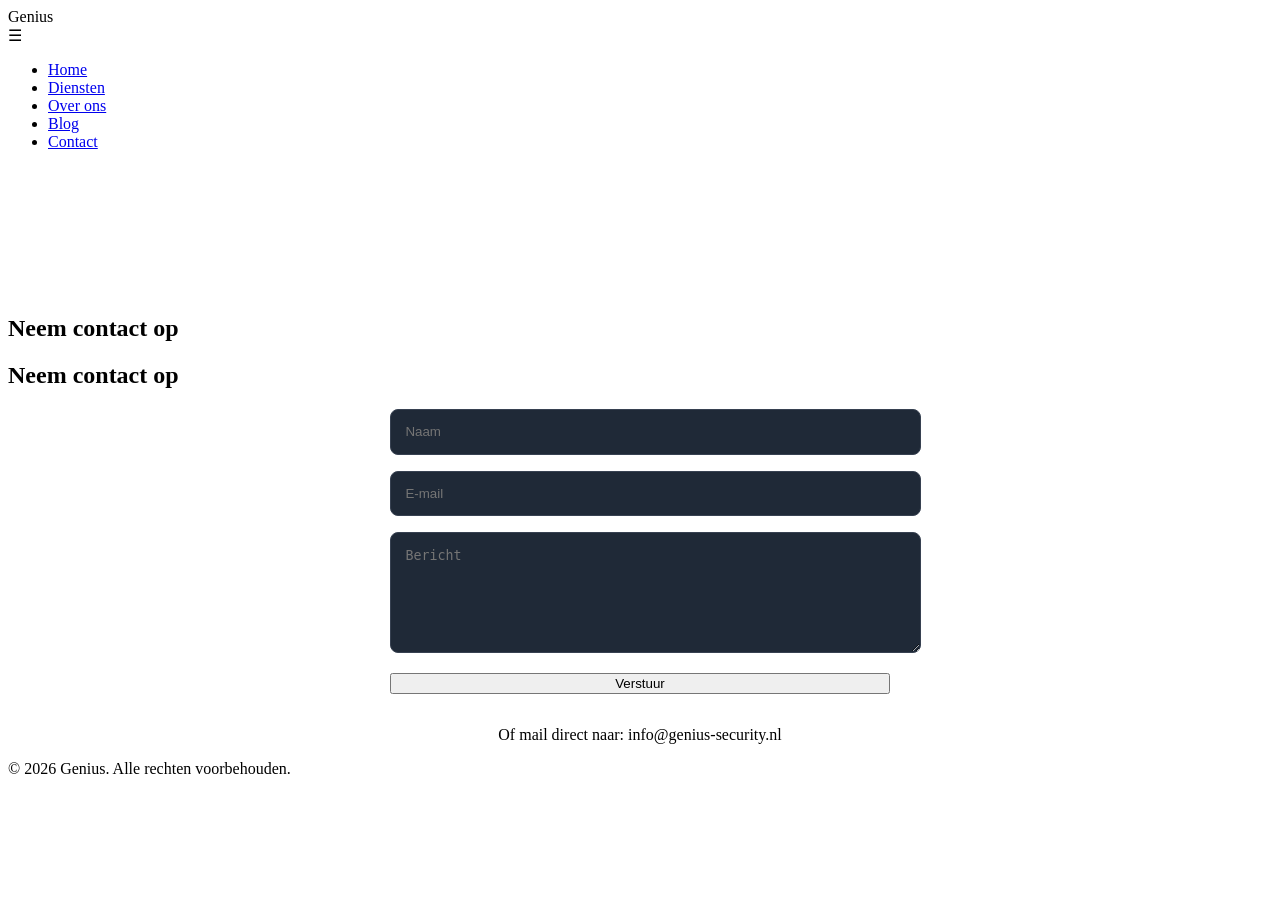
==== contact.html @ 11c11cdc "Create contact.html" ====
<!DOCTYPE html>
<html lang="nl">
<head>
  <meta charset="UTF-8" />
  <meta name="viewport" content="width=device-width, initial-scale=1.0" />
  <title>Contact | Genius</title>
  <link rel="stylesheet" href="css/style.css" />
</head>
<body>
  <header>
    <nav>
      <div class="logo">Genius</div>
      <div class="menu-toggle">☰</div>
      <ul class="nav-links">
        <li><a href="index.html">Home</a></li>
        <li><a href="diensten.html">Diensten</a></li>
        <li><a href="over.html">Over ons</a></li>
        <li><a href="blog.html">Blog</a></li>
        <li><a href="contact.html">Contact</a></li>
      </ul>
    </nav>
  </header>

  <section style="padding-top: 8rem;">
    <h2>Neem contact op</h2>
     <h2>Neem contact op</h2>
    <form action="https://formspree.io/f/jouw-form-id" method="POST" style="max-width:500px; margin:0 auto;">
      <input type="text" name="naam" placeholder="Naam" required style="width:100%; padding:0.9rem; margin-bottom:1rem; background:#1f2937; border:1px solid #374151; border-radius:0.5rem; color:white;" />
      <input type="email" name="email" placeholder="E-mail" required style="width:100%; padding:0.9rem; margin-bottom:1rem; background:#1f2937; border:1px solid #374151; border-radius:0.5rem; color:white;" />
      <textarea name="bericht" placeholder="Bericht" rows="6" style="width:100%; padding:0.9rem; margin-bottom:1rem; background:#1f2937; border:1px solid #374151; border-radius:0.5rem; color:white;"></textarea>
      <button type="submit" class="btn" style="width:100%;">Verstuur</button>
    </form>
    <p style="text-align:center; margin-top:2rem; color:var(--muted);">Of mail direct naar: info@genius-security.nl</p>
  </section>

  <footer>
    <p>&copy; 2026 Genius. Alle rechten voorbehouden.</p>
  </footer>
  <script src="js/script.js"></script>
</body>
</html>
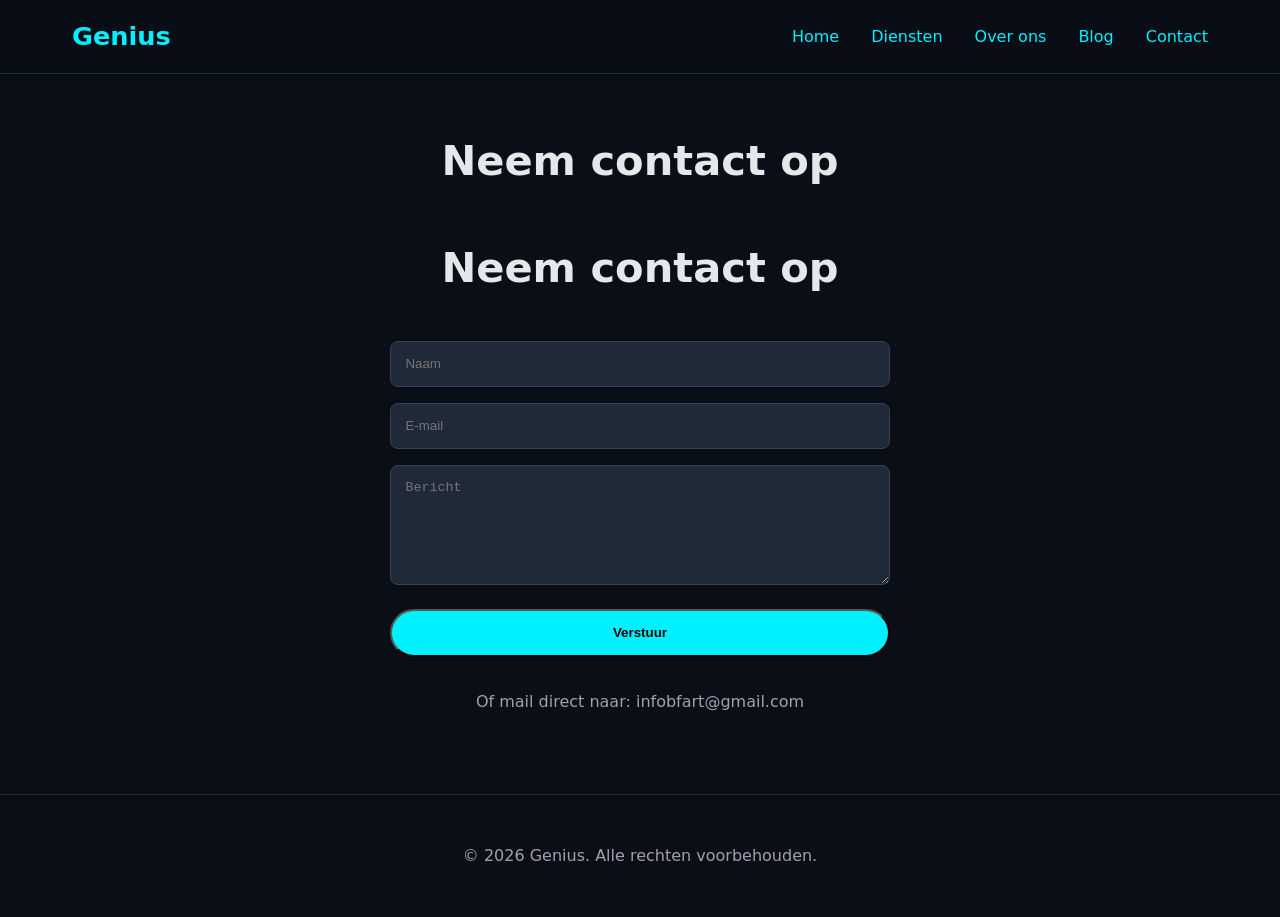
==== commit be6918cc: "Update contact.html" ====
--- a/contact.html
+++ b/contact.html
@@ -30,7 +30,7 @@
       <textarea name="bericht" placeholder="Bericht" rows="6" style="width:100%; padding:0.9rem; margin-bottom:1rem; background:#1f2937; border:1px solid #374151; border-radius:0.5rem; color:white;"></textarea>
       <button type="submit" class="btn" style="width:100%;">Verstuur</button>
     </form>
-    <p style="text-align:center; margin-top:2rem; color:var(--muted);">Of mail direct naar: info@genius-security.nl</p>
+    <p style="text-align:center; margin-top:2rem; color:var(--muted);">Of mail direct naar: infobfart@gmail.com</p>
   </section>
 
   <footer>
--- a/css/style.css
+++ b/css/style.css
@@ -0,0 +1,78 @@
+:root {
+  --bg: #0a0e17;
+  --card: #111827;
+  --accent: #00f0ff;
+  --accent2: #7c3aed;
+  --text: #e5e7eb;
+  --muted: #9ca3af;
+  --border: #1f2937;
+}
+* { margin: 0; padding: 0; box-sizing: border-box; }
+html { scroll-behavior: smooth; }
+body {
+  font-family: system-ui, -apple-system, BlinkMacSystemFont, "Segoe UI", sans-serif;
+  background: var(--bg);
+  color: var(--text);
+  line-height: 1.6;
+}
+a { color: var(--accent); text-decoration: none; }
+img { max-width: 100%; }
+
+header {
+  position: fixed; top: 0; width: 100%; z-index: 1000;
+  background: rgba(10, 14, 23, 0.92);
+  backdrop-filter: blur(12px);
+  border-bottom: 1px solid var(--border);
+}
+nav {
+  max-width: 1200px; margin: 0 auto;
+  display: flex; justify-content: space-between; align-items: center;
+  padding: 1rem 2rem;
+}
+.logo { font-size: 1.6rem; font-weight: 700; color: var(--accent); }
+.nav-links { display: flex; gap: 2rem; list-style: none; }
+.nav-links a:hover { color: white; }
+.menu-toggle { display: none; font-size: 1.8rem; cursor: pointer; color: var(--accent); }
+
+.hero {
+  min-height: 100vh; display: flex; align-items: center; justify-content: center;
+  text-align: center; padding: 8rem 2rem 4rem;
+  background: radial-gradient(circle at center, #1e1b4b 0%, var(--bg) 70%);
+}
+.hero h1 {
+  font-size: clamp(2.8rem, 7vw, 5rem); margin-bottom: 1rem;
+  background: linear-gradient(90deg, var(--accent), var(--accent2));
+  -webkit-background-clip: text; -webkit-text-fill-color: transparent;
+}
+.hero p { font-size: 1.3rem; color: var(--muted); max-width: 700px; margin: 0 auto 2rem; }
+.btn {
+  display: inline-block; padding: 0.9rem 2.2rem;
+  background: var(--accent); color: #000; font-weight: 700;
+  border-radius: 999px; transition: 0.2s;
+}
+.btn:hover { transform: translateY(-3px); box-shadow: 0 0 25px var(--accent); }
+
+section { padding: 5rem 2rem; max-width: 1200px; margin: 0 auto; }
+h2 { font-size: 2.6rem; margin-bottom: 2.5rem; text-align: center; }
+.grid { display: grid; grid-template-columns: repeat(auto-fit, minmax(280px, 1fr)); gap: 1.5rem; }
+.card {
+  background: var(--card); border: 1px solid var(--border);
+   border-radius: 1rem; padding: 1.8rem; transition: 0.3s;
+}
+.card:hover { border-color: var(--accent); transform: translateY(-6px); }
+.card h3 { color: var(--accent); margin-bottom: 0.7rem; }
+
+footer {
+  text-align: center; padding: 3rem 1rem;
+  border-top: 1px solid var(--border); color: var(--muted);
+  }
+
+@media (max-width: 768px) {
+  .nav-links {
+    display: none; position: absolute; top: 100%; left: 0; right: 0;
+    background: var(--bg); flex-direction: column; padding: 1.5rem;
+    border-bottom: 1px solid var(--border);
+    }
+  .nav-links.active { display: flex; }
+  .menu-toggle { display: block; }
+}
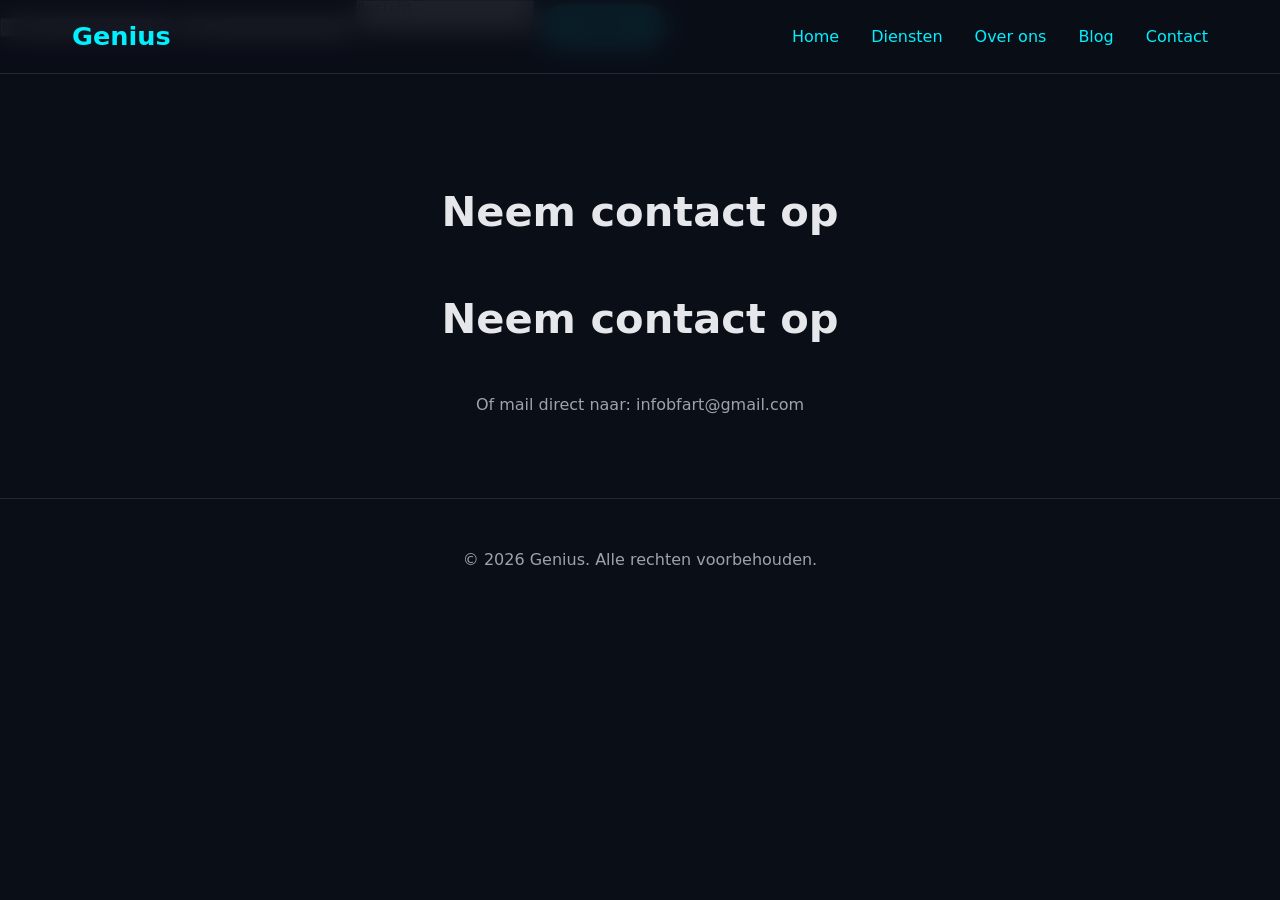
==== commit e77d94aa: "Update contact.html" ====
--- a/contact.html
+++ b/contact.html
@@ -20,19 +20,20 @@
       </ul>
     </nav>
   </header>
-
+<form action="https://formsubmit.co/jouwemail@gmail.com" method="POST">
+  <input type="text" name="naam" placeholder="Naam" required>
+  <input type="email" name="email" placeholder="E-mail" required>
+  <textarea name="bericht" placeholder="Bericht" required></textarea>
+  <input type="hidden" name="_subject" value="Nieuw bericht van Genius website">
+  <input type="hidden" name="_captcha" value="false">
+  <button type="submit" class="btn">Verstuur</button>
+</form>
   <section style="padding-top: 8rem;">
     <h2>Neem contact op</h2>
      <h2>Neem contact op</h2>
-    <form action="https://formspree.io/f/jouw-form-id" method="POST" style="max-width:500px; margin:0 auto;">
-      <input type="text" name="naam" placeholder="Naam" required style="width:100%; padding:0.9rem; margin-bottom:1rem; background:#1f2937; border:1px solid #374151; border-radius:0.5rem; color:white;" />
-      <input type="email" name="email" placeholder="E-mail" required style="width:100%; padding:0.9rem; margin-bottom:1rem; background:#1f2937; border:1px solid #374151; border-radius:0.5rem; color:white;" />
-      <textarea name="bericht" placeholder="Bericht" rows="6" style="width:100%; padding:0.9rem; margin-bottom:1rem; background:#1f2937; border:1px solid #374151; border-radius:0.5rem; color:white;"></textarea>
-      <button type="submit" class="btn" style="width:100%;">Verstuur</button>
-    </form>
+   
     <p style="text-align:center; margin-top:2rem; color:var(--muted);">Of mail direct naar: infobfart@gmail.com</p>
   </section>
-
   <footer>
     <p>&copy; 2026 Genius. Alle rechten voorbehouden.</p>
   </footer>
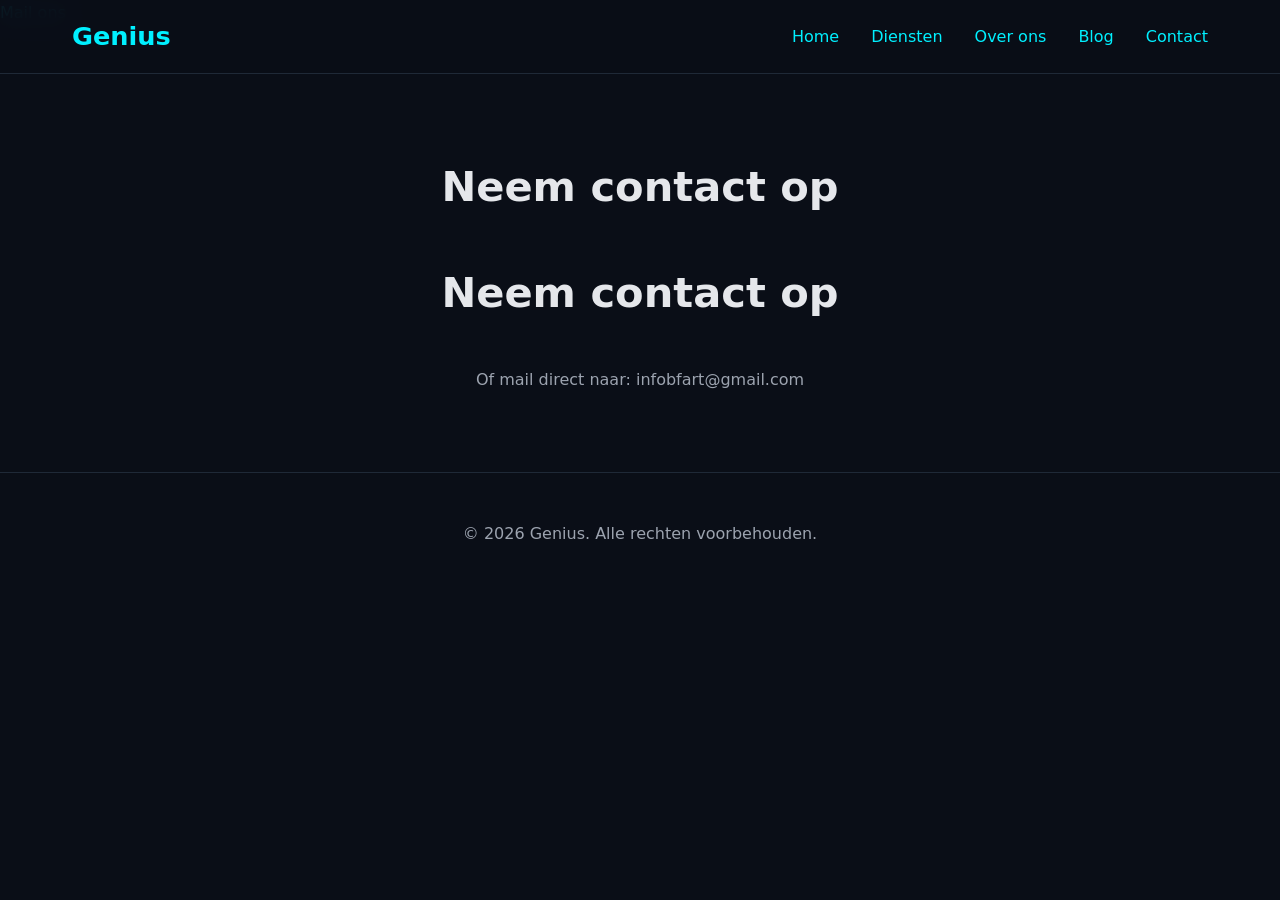
==== commit 856e321e: "Update contact.html" ====
--- a/contact.html
+++ b/contact.html
@@ -20,14 +20,7 @@
       </ul>
     </nav>
   </header>
-<form action="https://formsubmit.co/jouwemail@gmail.com" method="POST">
-  <input type="text" name="naam" placeholder="Naam" required>
-  <input type="email" name="email" placeholder="E-mail" required>
-  <textarea name="bericht" placeholder="Bericht" required></textarea>
-  <input type="hidden" name="_subject" value="Nieuw bericht van Genius website">
-  <input type="hidden" name="_captcha" value="false">
-  <button type="submit" class="btn">Verstuur</button>
-</form>
+<a href="mailto:jouwemail@gmail.com?subject=Contact%20via%20website">Mail ons</a>
   <section style="padding-top: 8rem;">
     <h2>Neem contact op</h2>
      <h2>Neem contact op</h2>
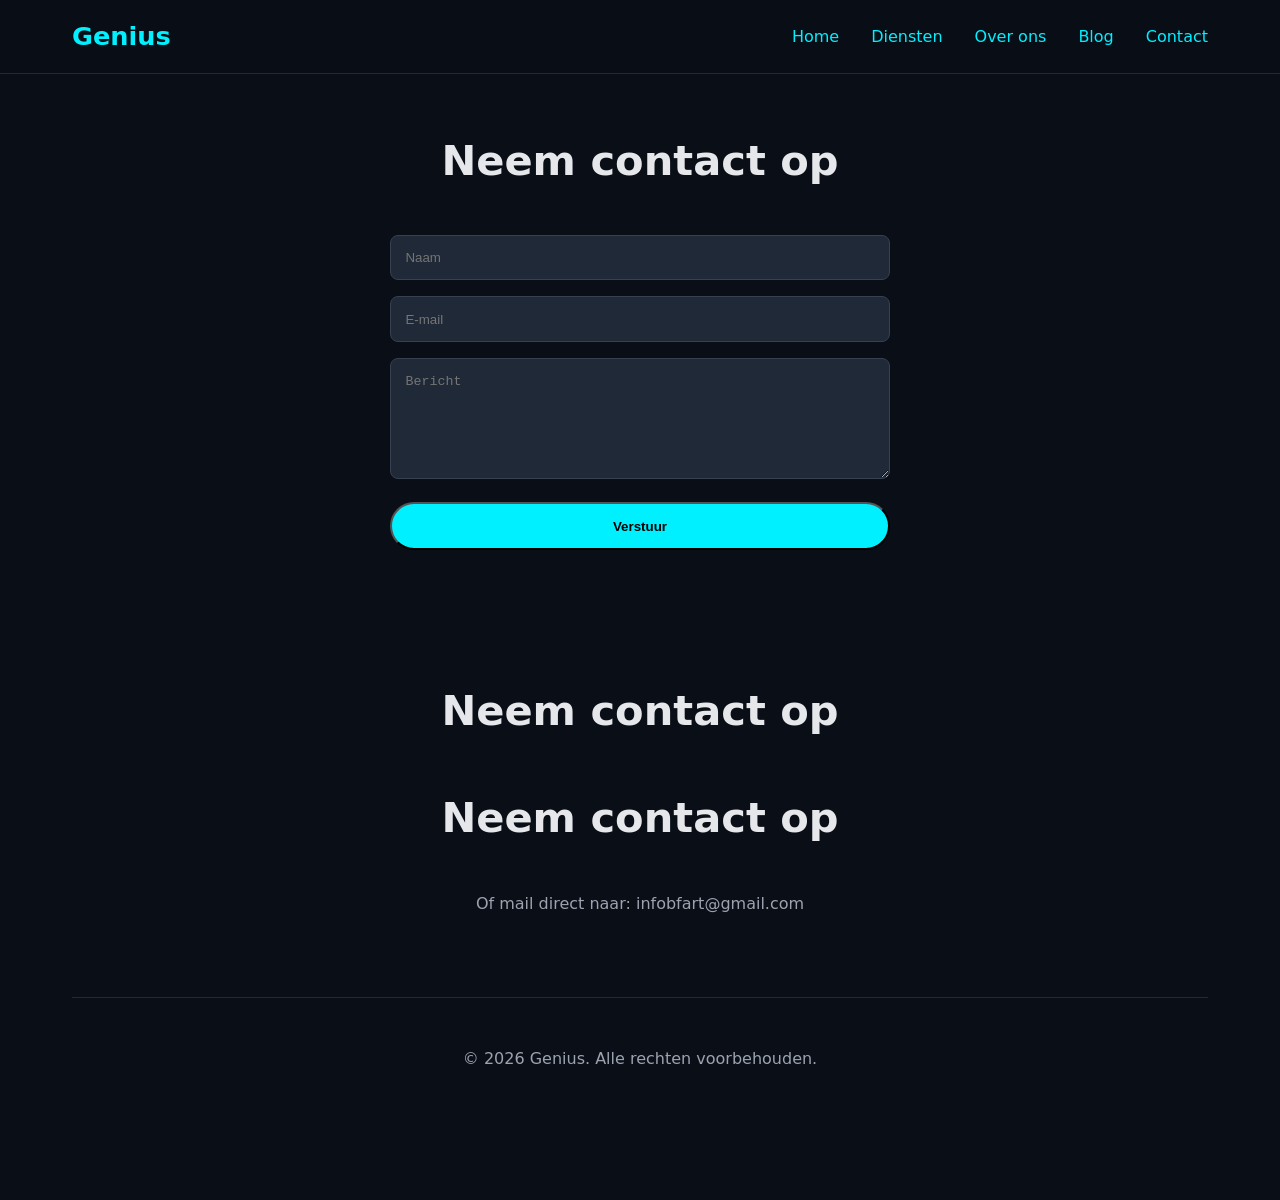
==== commit 671b01ba: "Update contact.html" ====
--- a/contact.html
+++ b/contact.html
@@ -20,7 +20,14 @@
       </ul>
     </nav>
   </header>
-<a href="mailto:jouwemail@gmail.com?subject=Contact%20via%20website">Mail ons</a>
+ <section style="padding-top: 8rem;">
+    <h2>Neem contact op</h2>
+    <form action="https://formspree.io/f/jouw-form-id" method="POST" style="max-width:500px; margin:0 auto;">
+      <input type="text" name="naam" placeholder="Naam" required style="width:100%; padding:0.9rem; margin-bottom:1rem; background:#1f2937; border:1px solid #374151; border-radius:0.5rem; color:white;" />
+      <input type="email" name="email" placeholder="E-mail" required style="width:100%; padding:0.9rem; margin-bottom:1rem; background:#1f2937; border:1px solid #374151; border-radius:0.5rem; color:white;" />
+      <textarea name="bericht" placeholder="Bericht" rows="6" style="width:100%; padding:0.9rem; margin-bottom:1rem; background:#1f2937; border:1px solid #374151; border-radius:0.5rem; color:white;"></textarea>
+      <button type="submit" class="btn" style="width:100%;">Verstuur</button>
+    </form>
   <section style="padding-top: 8rem;">
     <h2>Neem contact op</h2>
      <h2>Neem contact op</h2>
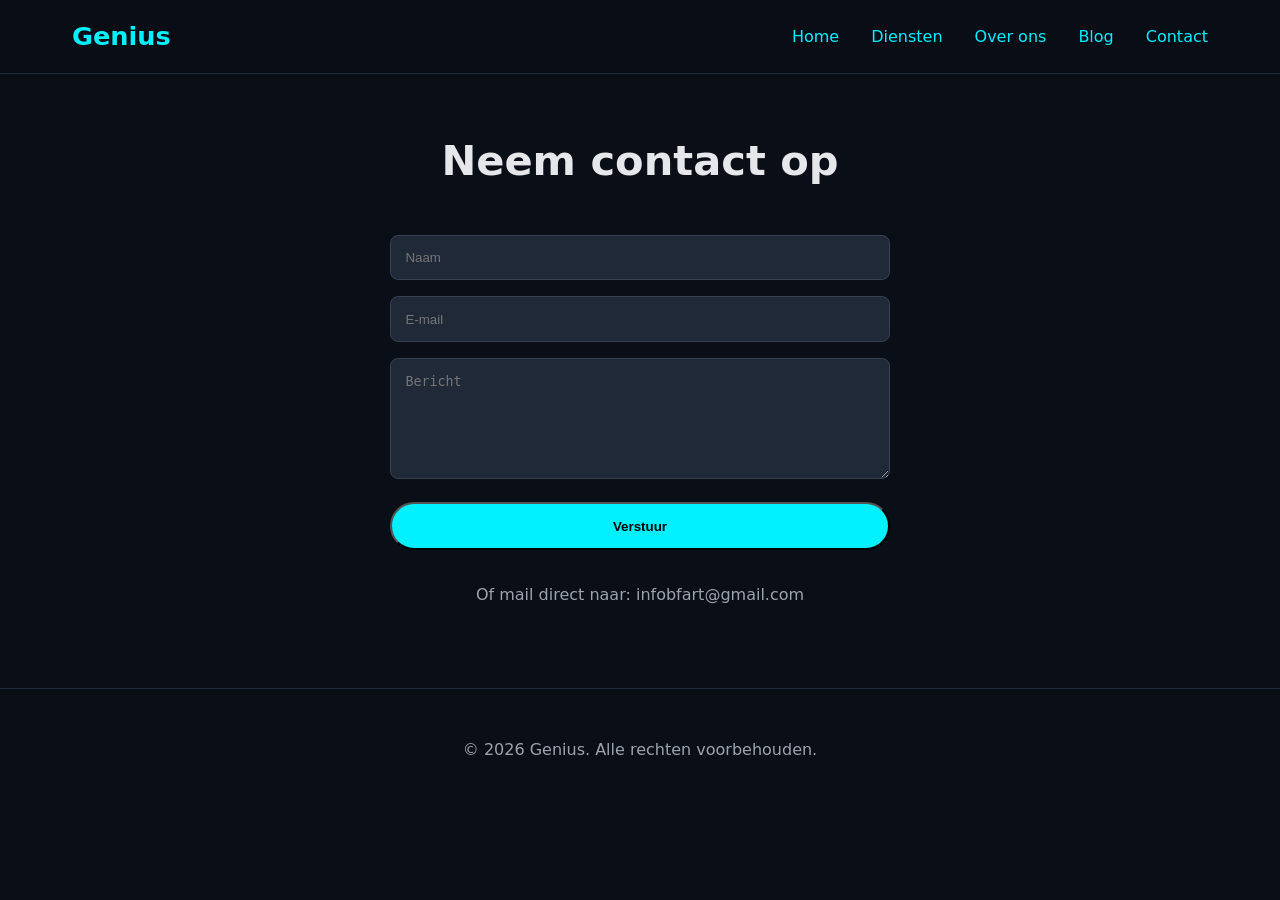
==== commit 999217c3: "Switch contact form to Netlify Forms" ====
--- a/contact.html
+++ b/contact.html
@@ -20,20 +20,27 @@
       </ul>
     </nav>
   </header>
- <section style="padding-top: 8rem;">
+
+  <section style="padding-top: 8rem;">
     <h2>Neem contact op</h2>
-    <form action="https://formspree.io/f/jouw-form-id" method="POST" style="max-width:500px; margin:0 auto;">
+    <form name="contact" method="POST" data-netlify="true" netlify-honeypot="bot-field" style="max-width:500px; margin:0 auto;">
+      <input type="hidden" name="form-name" value="contact" />
+      <p style="display:none;">
+        <label>Don't fill this out if you're human: <input name="bot-field" /></label>
+      </p>
+
       <input type="text" name="naam" placeholder="Naam" required style="width:100%; padding:0.9rem; margin-bottom:1rem; background:#1f2937; border:1px solid #374151; border-radius:0.5rem; color:white;" />
+      
       <input type="email" name="email" placeholder="E-mail" required style="width:100%; padding:0.9rem; margin-bottom:1rem; background:#1f2937; border:1px solid #374151; border-radius:0.5rem; color:white;" />
-      <textarea name="bericht" placeholder="Bericht" rows="6" style="width:100%; padding:0.9rem; margin-bottom:1rem; background:#1f2937; border:1px solid #374151; border-radius:0.5rem; color:white;"></textarea>
+      
+      <textarea name="bericht" placeholder="Bericht" rows="6" required style="width:100%; padding:0.9rem; margin-bottom:1rem; background:#1f2937; border:1px solid #374151; border-radius:0.5rem; color:white;"></textarea>
+      
       <button type="submit" class="btn" style="width:100%;">Verstuur</button>
     </form>
-  <section style="padding-top: 8rem;">
-    <h2>Neem contact op</h2>
-     <h2>Neem contact op</h2>
-   
+
     <p style="text-align:center; margin-top:2rem; color:var(--muted);">Of mail direct naar: infobfart@gmail.com</p>
   </section>
+
   <footer>
     <p>&copy; 2026 Genius. Alle rechten voorbehouden.</p>
   </footer>
